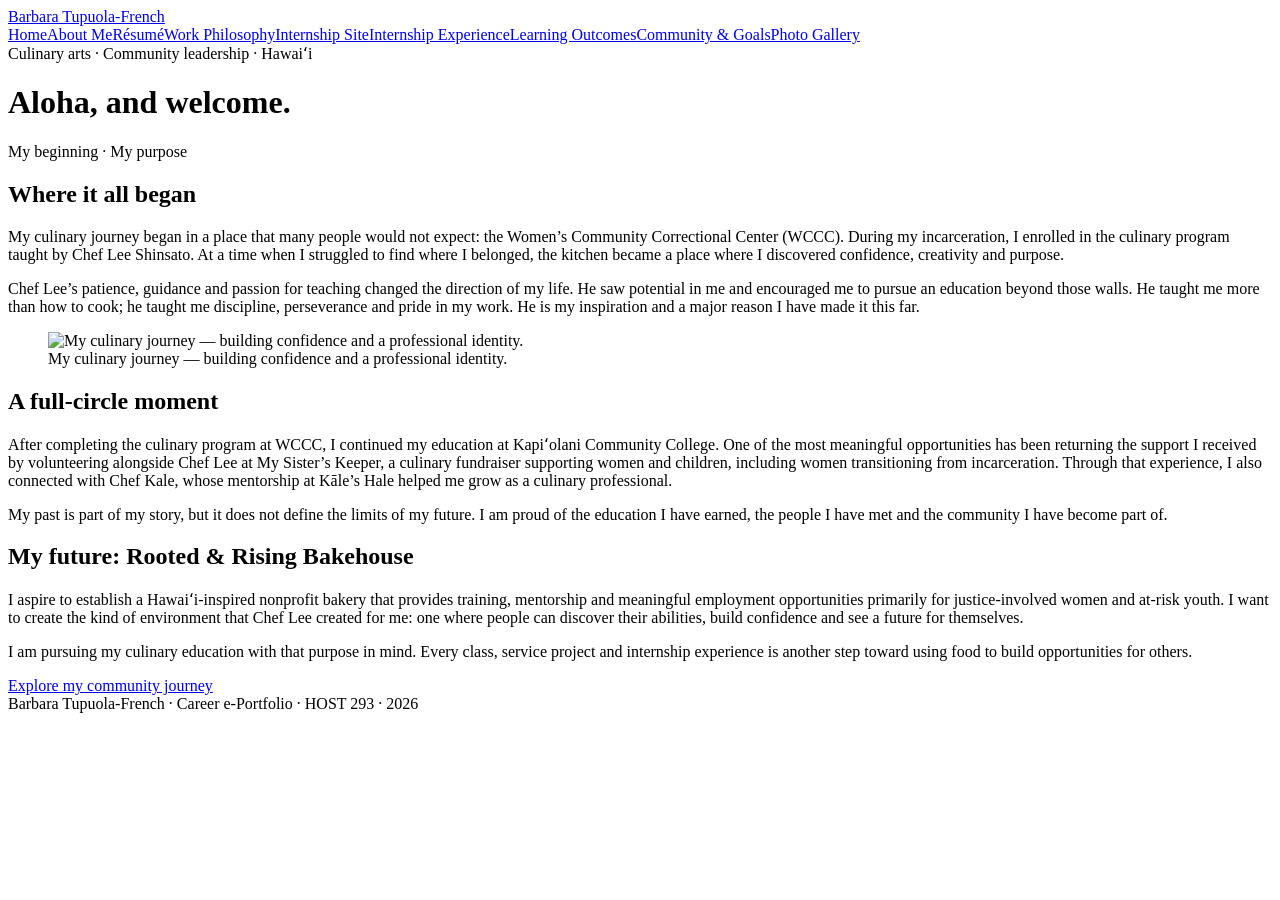
==== about.html @ 53396865 "Migrate portfolio: about.html" ====
<!doctype html><html lang="en"><head><meta charset="utf-8"><meta name="viewport" content="width=device-width,initial-scale=1"><meta name="robots" content="noindex,nofollow"><title>About Me | Barbara Tupuola-French</title><link rel="stylesheet" href="style.css"></head><body><header><a href="index.html">Barbara Tupuola-French</a><nav aria-label="Main navigation"><a href="index.html">Home</a><a href="about.html" aria-current="page">About Me</a><a href="resume.html">Résumé</a><a href="philosophy.html">Work Philosophy</a><a href="site.html">Internship Site</a><a href="experience.html">Internship Experience</a><a href="learning.html">Learning Outcomes</a><a href="community.html">Community & Goals</a><a href="gallery.html">Photo Gallery</a></nav></header><main><div class="hero"><span class="kicker">Culinary arts · Community leadership · Hawaiʻi</span><h1>Aloha, and welcome.</h1></div><section class="feature"><div><span class="kicker">My beginning · My purpose</span><h2>Where it all began</h2><p>My culinary journey began in a place that many people would not expect: the Women’s Community Correctional Center (WCCC). During my incarceration, I enrolled in the culinary program taught by Chef Lee Shinsato. At a time when I struggled to find where I belonged, the kitchen became a place where I discovered confidence, creativity and purpose.</p><p>Chef Lee’s patience, guidance and passion for teaching changed the direction of my life. He saw potential in me and encouraged me to pursue an education beyond those walls. He taught me more than how to cook; he taught me discipline, perseverance and pride in my work. He is my inspiration and a major reason I have made it this far.</p></div><figure><img src="https://static.wixstatic.com/media/c76a08_9cf5171503d844c49b85ddfbb276e1db~mv2.jpg" alt="My culinary journey — building confidence and a professional identity." loading="lazy"><figcaption>My culinary journey — building confidence and a professional identity.</figcaption></figure></section><article><h2>A full-circle moment</h2><p>After completing the culinary program at WCCC, I continued my education at Kapiʻolani Community College. One of the most meaningful opportunities has been returning the support I received by volunteering alongside Chef Lee at My Sister’s Keeper, a culinary fundraiser supporting women and children, including women transitioning from incarceration. Through that experience, I also connected with Chef Kale, whose mentorship at Kāle’s Hale helped me grow as a culinary professional.</p><p>My past is part of my story, but it does not define the limits of my future. I am proud of the education I have earned, the people I have met and the community I have become part of.</p></article><h2>My future: Rooted & Rising Bakehouse</h2><p>I aspire to establish a Hawaiʻi-inspired nonprofit bakery that provides training, mentorship and meaningful employment opportunities primarily for justice-involved women and at-risk youth. I want to create the kind of environment that Chef Lee created for me: one where people can discover their abilities, build confidence and see a future for themselves.</p><p>I am pursuing my culinary education with that purpose in mind. Every class, service project and internship experience is another step toward using food to build opportunities for others.</p><a class="button" href="community.html">Explore my community journey</a></main><footer>Barbara Tupuola-French · Career e-Portfolio · HOST 293 · 2026</footer></body></html>
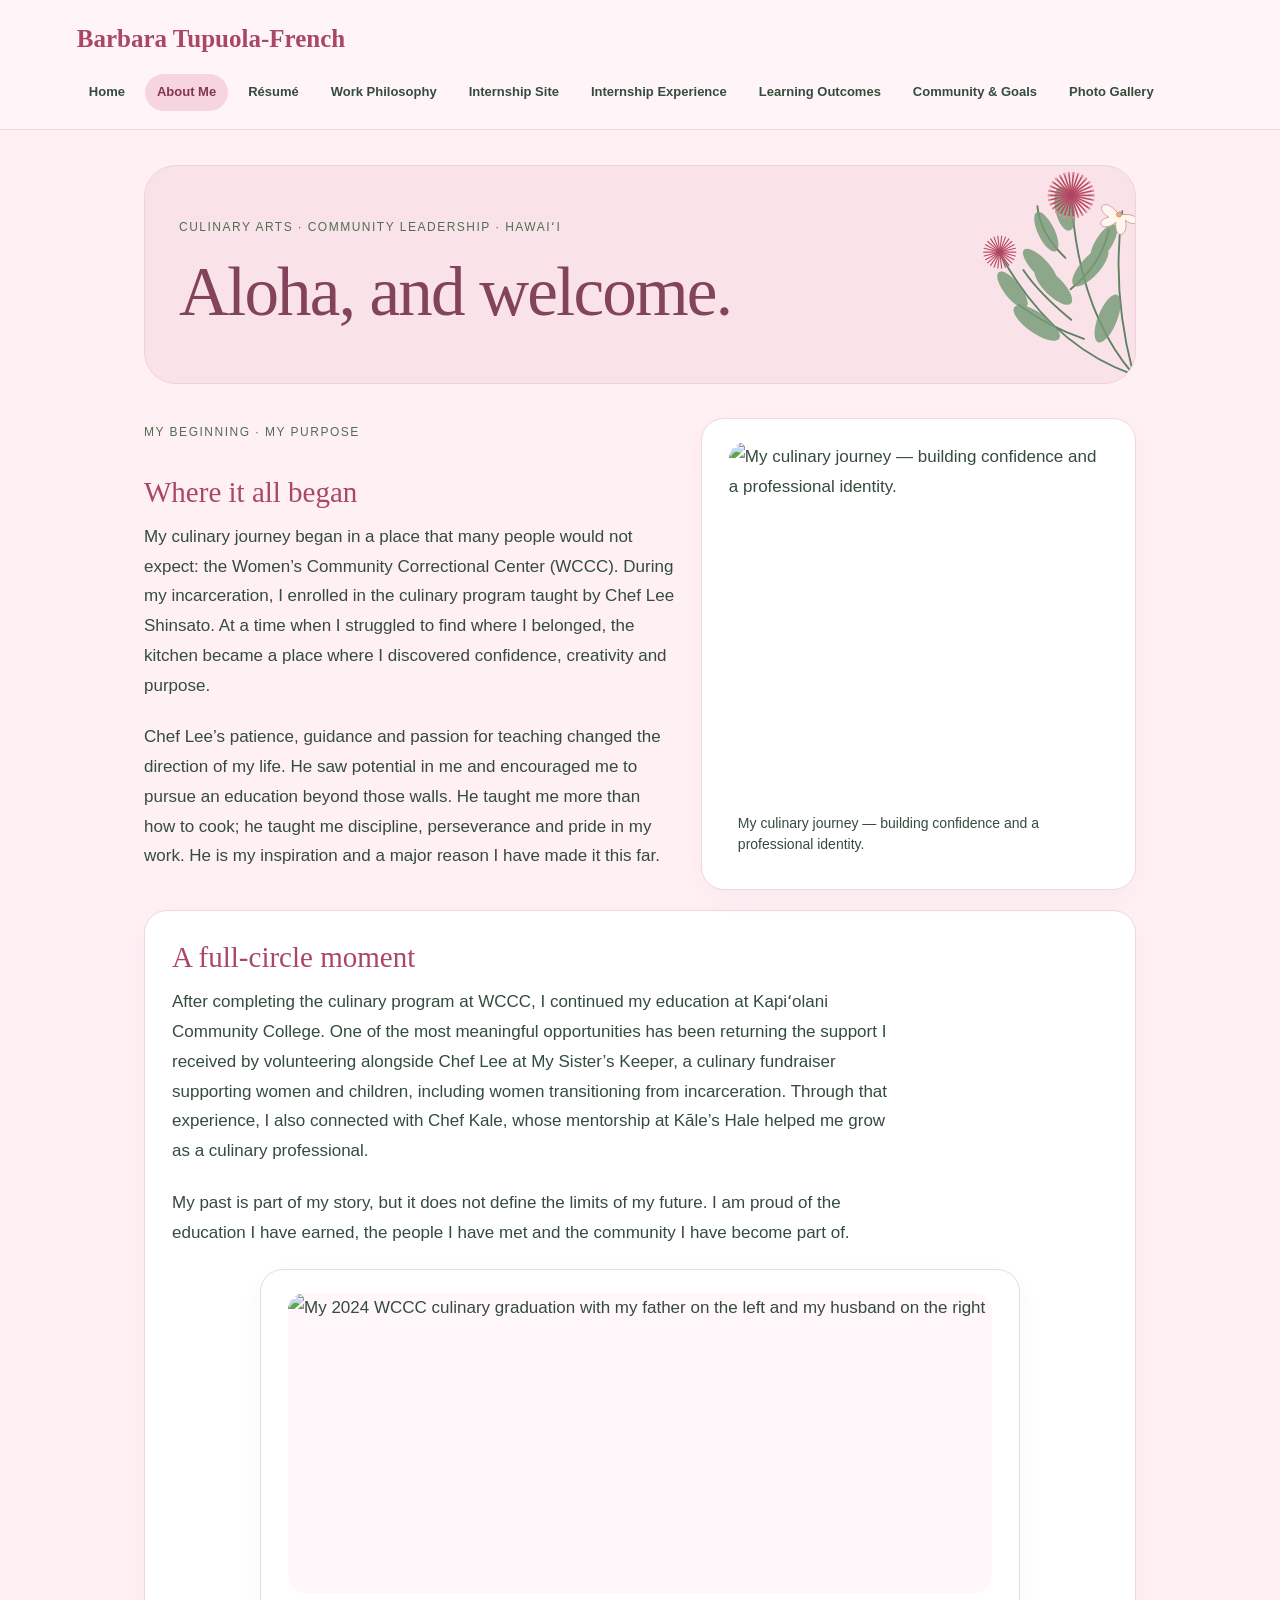
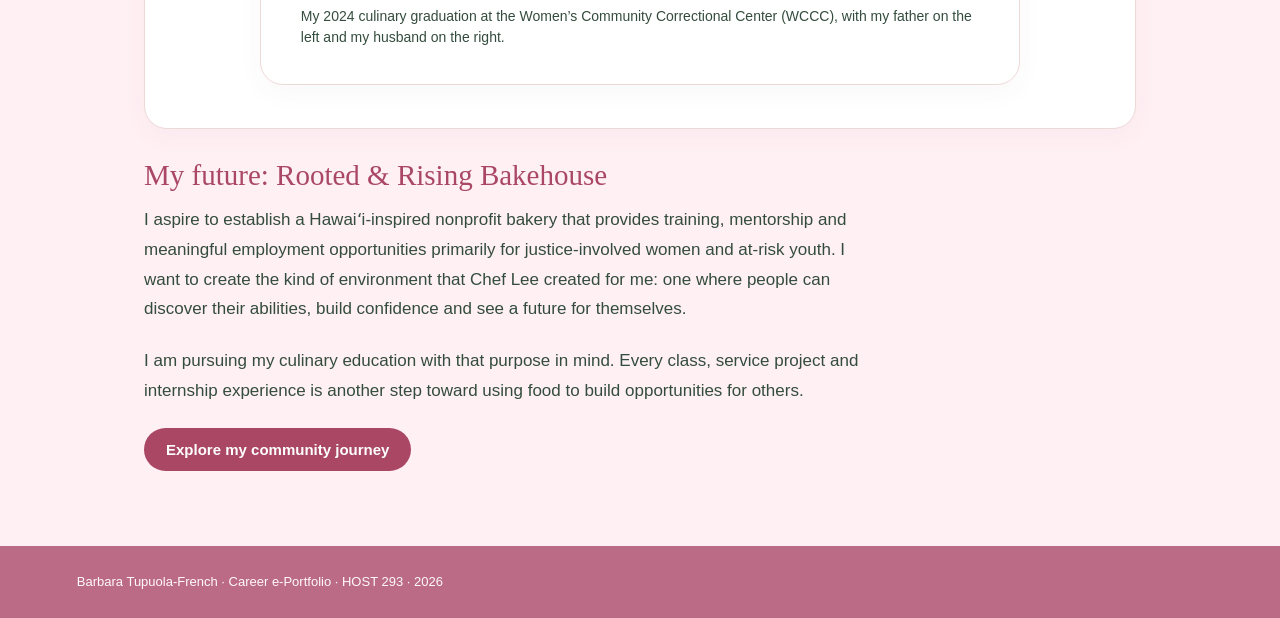
==== commit 0b23a896: "Add WCCC graduation family photograph to About Me" ====
--- a/about.html
+++ b/about.html
@@ -1 +1 @@
-<!doctype html><html lang="en"><head><meta charset="utf-8"><meta name="viewport" content="width=device-width,initial-scale=1"><meta name="robots" content="noindex,nofollow"><title>About Me | Barbara Tupuola-French</title><link rel="stylesheet" href="style.css"></head><body><header><a href="index.html">Barbara Tupuola-French</a><nav aria-label="Main navigation"><a href="index.html">Home</a><a href="about.html" aria-current="page">About Me</a><a href="resume.html">Résumé</a><a href="philosophy.html">Work Philosophy</a><a href="site.html">Internship Site</a><a href="experience.html">Internship Experience</a><a href="learning.html">Learning Outcomes</a><a href="community.html">Community & Goals</a><a href="gallery.html">Photo Gallery</a></nav></header><main><div class="hero"><span class="kicker">Culinary arts · Community leadership · Hawaiʻi</span><h1>Aloha, and welcome.</h1></div><section class="feature"><div><span class="kicker">My beginning · My purpose</span><h2>Where it all began</h2><p>My culinary journey began in a place that many people would not expect: the Women’s Community Correctional Center (WCCC). During my incarceration, I enrolled in the culinary program taught by Chef Lee Shinsato. At a time when I struggled to find where I belonged, the kitchen became a place where I discovered confidence, creativity and purpose.</p><p>Chef Lee’s patience, guidance and passion for teaching changed the direction of my life. He saw potential in me and encouraged me to pursue an education beyond those walls. He taught me more than how to cook; he taught me discipline, perseverance and pride in my work. He is my inspiration and a major reason I have made it this far.</p></div><figure><img src="https://static.wixstatic.com/media/c76a08_9cf5171503d844c49b85ddfbb276e1db~mv2.jpg" alt="My culinary journey — building confidence and a professional identity." loading="lazy"><figcaption>My culinary journey — building confidence and a professional identity.</figcaption></figure></section><article><h2>A full-circle moment</h2><p>After completing the culinary program at WCCC, I continued my education at Kapiʻolani Community College. One of the most meaningful opportunities has been returning the support I received by volunteering alongside Chef Lee at My Sister’s Keeper, a culinary fundraiser supporting women and children, including women transitioning from incarceration. Through that experience, I also connected with Chef Kale, whose mentorship at Kāle’s Hale helped me grow as a culinary professional.</p><p>My past is part of my story, but it does not define the limits of my future. I am proud of the education I have earned, the people I have met and the community I have become part of.</p></article><h2>My future: Rooted & Rising Bakehouse</h2><p>I aspire to establish a Hawaiʻi-inspired nonprofit bakery that provides training, mentorship and meaningful employment opportunities primarily for justice-involved women and at-risk youth. I want to create the kind of environment that Chef Lee created for me: one where people can discover their abilities, build confidence and see a future for themselves.</p><p>I am pursuing my culinary education with that purpose in mind. Every class, service project and internship experience is another step toward using food to build opportunities for others.</p><a class="button" href="community.html">Explore my community journey</a></main><footer>Barbara Tupuola-French · Career e-Portfolio · HOST 293 · 2026</footer></body></html>+<!doctype html><html lang="en"><head><meta charset="utf-8"><meta name="viewport" content="width=device-width,initial-scale=1"><meta name="robots" content="noindex,nofollow"><title>About Me | Barbara Tupuola-French</title><link rel="stylesheet" href="style.css"></head><body><header><a href="index.html">Barbara Tupuola-French</a><nav aria-label="Main navigation"><a href="index.html">Home</a><a href="about.html" aria-current="page">About Me</a><a href="resume.html">Résumé</a><a href="philosophy.html">Work Philosophy</a><a href="site.html">Internship Site</a><a href="experience.html">Internship Experience</a><a href="learning.html">Learning Outcomes</a><a href="community.html">Community & Goals</a><a href="gallery.html">Photo Gallery</a></nav></header><main><div class="hero"><span class="kicker">Culinary arts · Community leadership · Hawaiʻi</span><h1>Aloha, and welcome.</h1></div><section class="feature"><div><span class="kicker">My beginning · My purpose</span><h2>Where it all began</h2><p>My culinary journey began in a place that many people would not expect: the Women’s Community Correctional Center (WCCC). During my incarceration, I enrolled in the culinary program taught by Chef Lee Shinsato. At a time when I struggled to find where I belonged, the kitchen became a place where I discovered confidence, creativity and purpose.</p><p>Chef Lee’s patience, guidance and passion for teaching changed the direction of my life. He saw potential in me and encouraged me to pursue an education beyond those walls. He taught me more than how to cook; he taught me discipline, perseverance and pride in my work. He is my inspiration and a major reason I have made it this far.</p></div><figure><img src="https://static.wixstatic.com/media/c76a08_9cf5171503d844c49b85ddfbb276e1db~mv2.jpg" alt="My culinary journey — building confidence and a professional identity." loading="lazy"><figcaption>My culinary journey — building confidence and a professional identity.</figcaption></figure></section><article><h2>A full-circle moment</h2><p>After completing the culinary program at WCCC, I continued my education at Kapiʻolani Community College. One of the most meaningful opportunities has been returning the support I received by volunteering alongside Chef Lee at My Sister’s Keeper, a culinary fundraiser supporting women and children, including women transitioning from incarceration. Through that experience, I also connected with Chef Kale, whose mentorship at Kāle’s Hale helped me grow as a culinary professional.</p><p>My past is part of my story, but it does not define the limits of my future. I am proud of the education I have earned, the people I have met and the community I have become part of.</p><figure class="portfolio-photo" style="max-width:760px;margin:1.25rem auto"><img src="https://static.wixstatic.com/media/c76a08_c78a703a93aa47dda0ac49c197e32668~mv2.png" alt="My 2024 WCCC culinary graduation with my father on the left and my husband on the right" loading="lazy"><figcaption>My 2024 culinary graduation at the Women’s Community Correctional Center (WCCC), with my father on the left and my husband on the right.</figcaption></figure></article><h2>My future: Rooted & Rising Bakehouse</h2><p>I aspire to establish a Hawaiʻi-inspired nonprofit bakery that provides training, mentorship and meaningful employment opportunities primarily for justice-involved women and at-risk youth. I want to create the kind of environment that Chef Lee created for me: one where people can discover their abilities, build confidence and see a future for themselves.</p><p>I am pursuing my culinary education with that purpose in mind. Every class, service project and internship experience is another step toward using food to build opportunities for others.</p><a class="button" href="community.html">Explore my community journey</a></main><footer>Barbara Tupuola-French · Career e-Portfolio · HOST 293 · 2026</footer></body></html>
--- a/style.css
+++ b/style.css
@@ -0,0 +1,4 @@
+:root{--ink:#344c3d;--pink:#f8dce3;--rose:#a94765;--cream:#fff9f3;--green:#63876b;--line:#ecd9d8}*{box-sizing:border-box}body{margin:0;background:var(--cream);color:var(--ink);font:17px/1.75 Arial,sans-serif}header{padding:25px 6% 18px;background:#fffaf6;border-bottom:1px solid var(--line)}header>a{font:bold 25px Georgia,serif;color:var(--rose);text-decoration:none}nav{display:flex;gap:8px;flex-wrap:wrap;margin-top:17px}nav a{font-size:13px;font-weight:bold;color:var(--ink);text-decoration:none;padding:7px 12px;border-radius:20px}nav a[aria-current],nav a:hover{background:var(--pink);color:#82364e}main{max-width:1120px;margin:auto;padding:35px 5% 75px}h1{font:normal clamp(38px,6vw,69px)/1.08 Georgia,serif;letter-spacing:-1.8px;max-width:670px;margin:15px 0 8px;color:#83435a}h2{font:normal 29px/1.25 Georgia,serif;color:var(--rose);margin:28px 0 12px}h3{font-size:18px;margin-bottom:0}p{max-width:76ch;margin:12px 0 22px}.lead{font:24px/1.5 Georgia,serif;max-width:740px}.kicker,small{font-size:12px;letter-spacing:1.5px;text-transform:uppercase;color:#506e54}.hero{position:relative;border:1px solid #efd1d9;border-radius:32px;background:#fae3e8 url('botanical.svg') right center/auto 100% no-repeat;padding:45px 28% 45px 34px;margin-bottom:32px;overflow:hidden}.hero h1,.hero .kicker{position:relative;z-index:1}article,figure{background:#fff;border:1px solid var(--line);padding:23px 27px;margin:17px 0;border-radius:23px;box-shadow:0 8px 26px #74485a0a}article h2{margin-top:5px}.grid{display:grid;grid-template-columns:repeat(auto-fit,minmax(240px,1fr));gap:18px}.grid article{margin:0}.stats{display:flex;flex-wrap:wrap;gap:24px;margin:35px 0;padding:25px;background:#e9f0e4;border-radius:24px}.stats div{flex:1;min-width:120px;color:#526b55}.stats b{display:block;font:48px Georgia,serif;color:#365c44}.button{display:inline-block;border:0;background:#a94765;color:white;text-decoration:none;padding:13px 22px;font:bold 15px Arial;cursor:pointer;border-radius:30px}.button:hover{background:#873951}.note{border-left:3px solid #bd748b;padding-left:15px;font-size:14px}.feature{display:grid;grid-template-columns:1.1fr .9fr;gap:25px;align-items:center}.feature figure{margin:0}.gallery{display:grid;grid-template-columns:repeat(auto-fit,minmax(230px,1fr));gap:18px;margin:24px 0}.gallery figure{margin:0;padding:10px}.gallery img,.feature img,figure img{display:block;width:100%;height:300px;object-fit:cover;border-radius:17px}.feature img{height:360px}figcaption{font-size:14px;padding:11px 9px;line-height:1.5}video{width:100%;max-height:460px;background:#344c3d;border-radius:18px}footer{padding:25px 6%;background:#345541;color:#fff9f3;font-size:13px}a:focus-visible,button:focus-visible{outline:3px solid #a94765;outline-offset:4px}@media(max-width:650px){main{padding-top:22px}.hero{padding:28px 19px 85px;background-size:auto 65%;background-position:right bottom}.hero h1{max-width:85%;font-size:40px}.lead{font-size:21px}.feature{grid-template-columns:1fr}.feature img{height:300px}nav{gap:4px}nav a{padding:6px 8px}.gallery img{height:260px}}@media print{header,footer,button{display:none}main{padding:0}body{background:white;color:black;font-size:11pt}.hero{padding:0;background:none;border:0}article{break-inside:avoid;border:0;padding:0;box-shadow:none}h1{font-size:30pt}}
+/* Blush-pink theme refinement */
+:root{--cream:#fff0f4;--pink:#f6d5e0}body{background:#fff0f4}header{background:#fff5f8}.stats{background:#f8dce6}.stats div{color:#82475d}.stats b{color:#a94765}footer{background:#bc6b86;color:#fff9fb}video{background:#e8b7c8}
+.portfolio-photo img{object-fit:contain;background:#fff7fa;max-height:380px}.portfolio-grid{align-items:start}.portfolio-photo{overflow:hidden}.portfolio-photo figcaption{padding:.8rem}.portfolio-print-hide{margin-top:2rem}@media print{.portfolio-print-hide{display:none!important}}
